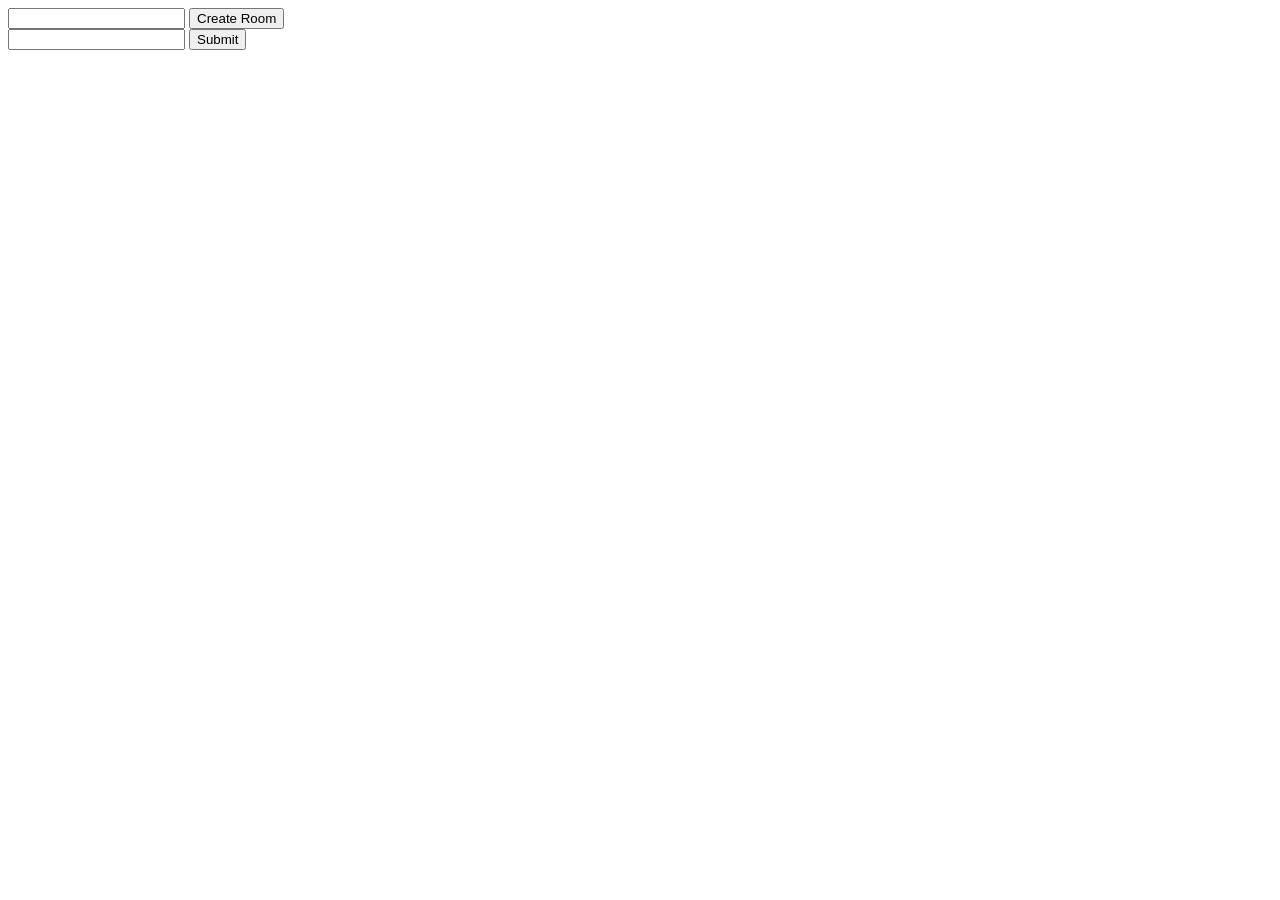
==== index.html @ 507d7f7a "function added to reciever - handleUserLeft when host leaves" ====
<!DOCTYPE html>
<html lang="en">
<head>
    <meta charset="UTF-8">
    <meta http-equiv="X-UA-Compatible" content="IE=edge">
    <meta name="viewport" content="width=device-width, initial-scale=1.0">
    <title>WaveConnect</title>
   
</head>
<body>
    <form id = "create-form">
        <input type="text" name="invite_link" required>
        <input type="submit" value="Create Room">

    </form>
    <form id="join-form">
        <input type="text" name="invite_link" required>
        <input type="submit" name="Join Room">
    </form>
</body>
<script>
    let form = document.getElementById('create-form');
    let form2 = document.getElementById('join-form');

    form.addEventListener('submit',(e)=>
    {
        e.preventDefault();
        let inviteCode = e.target.invite_link.value
        window.location = `./views/caller.html?room=${inviteCode}`
    })
    form2.addEventListener('submit',(e)=>
    {
        e.preventDefault();
        let inviteCode = e.target.invite_link.value
        window.location = `./views/reciever.html?room=${inviteCode}`
    })

</script>
</html>
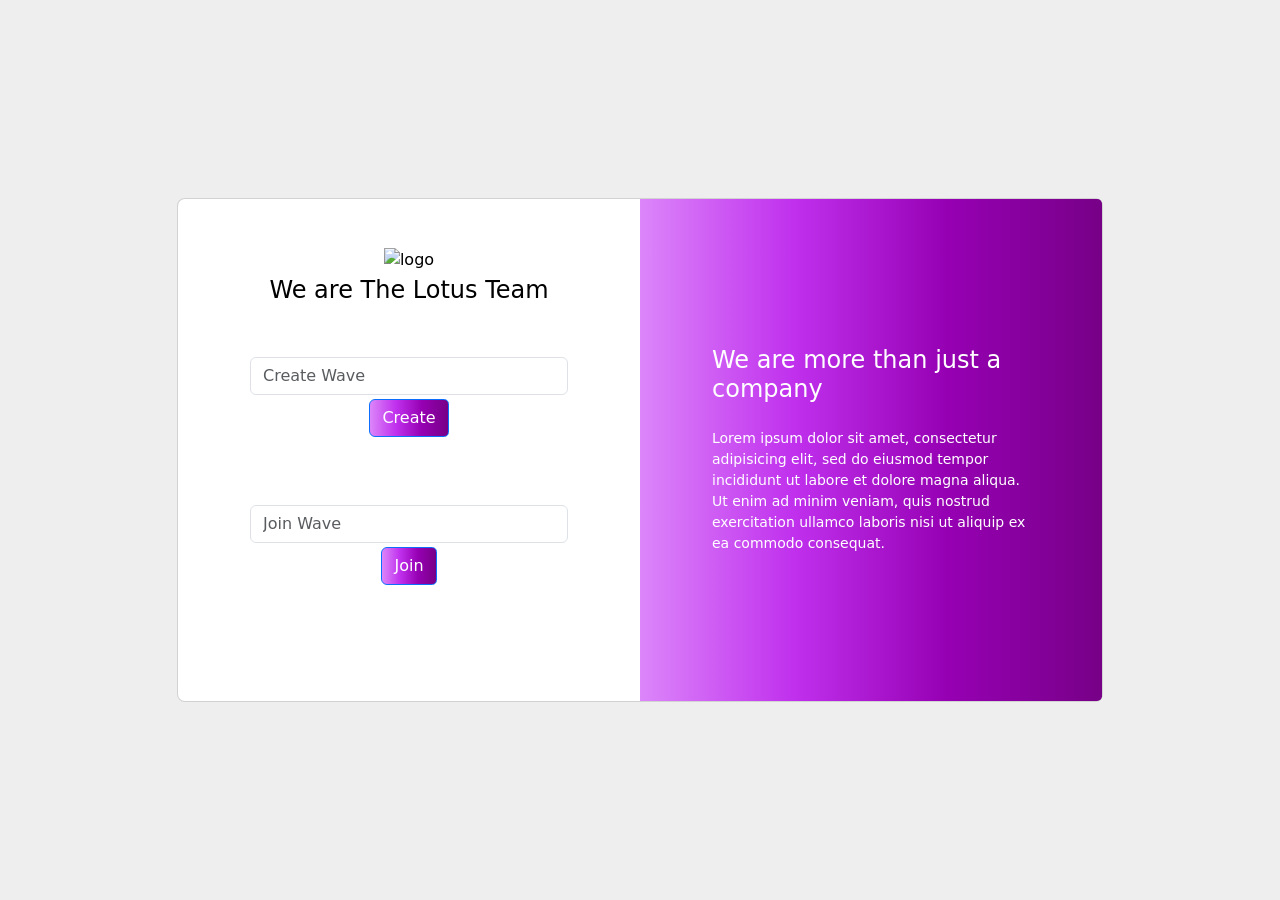
==== commit 4606330d: "added temporary card on homepage" ====
--- a/index.html
+++ b/index.html
@@ -1,39 +1,100 @@
 <!DOCTYPE html>
 <html lang="en">
+
 <head>
     <meta charset="UTF-8">
     <meta http-equiv="X-UA-Compatible" content="IE=edge">
     <meta name="viewport" content="width=device-width, initial-scale=1.0">
     <title>WaveConnect</title>
-   
+    <link href="https://cdn.jsdelivr.net/npm/bootstrap@5.0.2/dist/css/bootstrap.min.css" rel="stylesheet"
+        integrity="sha384-EVSTQN3/azprG1Anm3QDgpJLIm9Nao0Yz1ztcQTwFspd3yD65VohhpuuCOmLASjC" crossorigin="anonymous">
+    <link rel="stylesheet" href="./style/index.css">
 </head>
+
 <body>
-    <form id = "create-form">
-        <input type="text" name="invite_link" required>
-        <input type="submit" value="Create Room">
 
-    </form>
-    <form id="join-form">
-        <input type="text" name="invite_link" required>
-        <input type="submit" name="Join Room">
-    </form>
+    <section class="h-100 gradient-form" style="background-color: #eee;">
+        <div class="container py-5 h-100">
+            <div class="row d-flex justify-content-center align-items-center h-100">
+                <div class="col-xl-10">
+                    <div class="card rounded-3 text-black">
+                        <div class="row g-0">
+                            <div class="col-lg-6">
+                                <div class="card-body p-md-5 mx-md-4">
+
+                                    <div class="text-center">
+                                        <img src="https://mdbcdn.b-cdn.net/img/Photos/new-templates/bootstrap-login-form/lotus.webp"
+                                            style="width: 185px;" alt="logo">
+                                        <h4 class="mt-1 mb-5 pb-1">We are The Lotus Team</h4>
+                                    </div>
+
+                                    <form id="create-form">
+
+
+                                        <div class="form-outline mb-4">
+                                            <input type="text" id="form2Example11" class="form-control"
+                                                placeholder="Create Wave" name="invite_link" />
+                                            <div class="text-center pt-1 mb-5 pb-1">
+                                                <button class="btn btn-primary btn-block fa-lg gradient-custom-2 mb-3"
+                                                    type="submit">Create</button>
+
+                                            </div>
+                                        </div>
+
+                                    </form>
+                                    <form id="join-form">
+
+
+                                        <div class="form-outline mb-4">
+                                            <input type="text" id="form2Example11" class="form-control"
+                                                placeholder="Join Wave" name="invite_link" />
+                                            <div class="text-center pt-1 mb-5 pb-1">
+                                                <button class="btn btn-primary btn-block fa-lg gradient-custom-2 mb-3"
+                                                    type="submit">Join</button>
+
+                                            </div>
+                                        </div>
+
+                                    </form>
+                                </div>
+                            </div>
+                            <div class="col-lg-6 d-flex align-items-center gradient-custom-2">
+                                <div class="text-white px-3 py-4 p-md-5 mx-md-4">
+                                    <h4 class="mb-4">We are more than just a company</h4>
+                                    <p class="small mb-0">Lorem ipsum dolor sit amet, consectetur adipisicing elit,
+                                        sed
+                                        do eiusmod
+                                        tempor incididunt ut labore et dolore magna aliqua. Ut enim ad minim veniam,
+                                        quis nostrud
+                                        exercitation ullamco laboris nisi ut aliquip ex ea commodo consequat.</p>
+                                </div>
+                            </div>
+                        </div>
+                    </div>
+                </div>
+            </div>
+        </div>
+    </section>
+
 </body>
+<script src="https://cdn.jsdelivr.net/npm/bootstrap@5.0.2/dist/js/bootstrap.bundle.min.js"
+    integrity="sha384-MrcW6ZMFYlzcLA8Nl+NtUVF0sA7MsXsP1UyJoMp4YLEuNSfAP+JcXn/tWtIaxVXM"
+    crossorigin="anonymous"></script>
 <script>
     let form = document.getElementById('create-form');
     let form2 = document.getElementById('join-form');
 
-    form.addEventListener('submit',(e)=>
-    {
+    form.addEventListener('submit', (e) => {
         e.preventDefault();
         let inviteCode = e.target.invite_link.value
-        window.location = `./views/caller.html?room=${inviteCode}`
+        window.location = `../views/caller.html?room=${inviteCode}`
     })
-    form2.addEventListener('submit',(e)=>
-    {
+    form2.addEventListener('submit', (e) => {
         e.preventDefault();
         let inviteCode = e.target.invite_link.value
-        window.location = `./views/reciever.html?room=${inviteCode}`
+        window.location = `../views/reciever.html?room=${inviteCode}`
     })
 
 </script>
+
 </html>
--- a/style/index.css
+++ b/style/index.css
@@ -0,0 +1,22 @@
+.gradient-custom-2 {
+    /* fallback for old browsers */
+    background: #fccb90;
+    
+    /* Chrome 10-25, Safari 5.1-6 */
+    background: -webkit-linear-gradient(to right, #DC86FA,  #C030ED, #9600B3, #770087);
+    
+    /* W3C, IE 10+/ Edge, Firefox 16+, Chrome 26+, Opera 12+, Safari 7+ */
+    background: linear-gradient(to right,  #DC86FA,  #C030ED, #9600B3, #770087);
+    }
+    
+    @media (min-width: 768px) {
+    .gradient-form {
+    height: 100vh !important;
+    }
+    }
+    @media (min-width: 769px) {
+    .gradient-custom-2 {
+    border-top-right-radius: .3rem;
+    border-bottom-right-radius: .3rem;
+    }
+    }
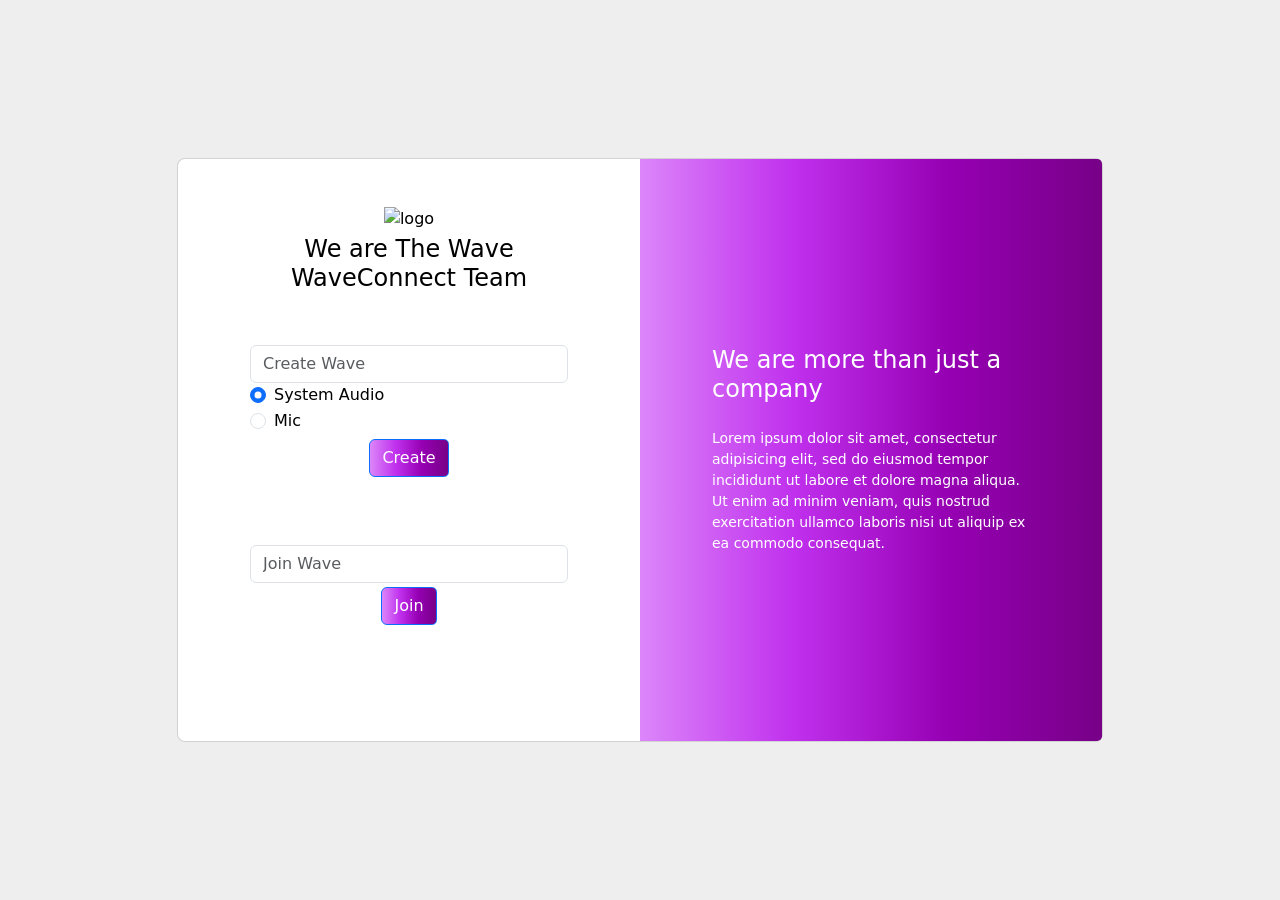
==== commit 91d8b004: "added both system and mic stream" ====
--- a/index.html
+++ b/index.html
@@ -25,20 +25,44 @@
                                     <div class="text-center">
                                         <img src="https://mdbcdn.b-cdn.net/img/Photos/new-templates/bootstrap-login-form/lotus.webp"
                                             style="width: 185px;" alt="logo">
-                                        <h4 class="mt-1 mb-5 pb-1">We are The Lotus Team</h4>
+                                        <h4 class="mt-1 mb-5 pb-1">We are The Wave WaveConnect Team</h4>
                                     </div>
-
+                                    <!-- here is the form-->
                                     <form id="create-form">
 
 
                                         <div class="form-outline mb-4">
                                             <input type="text" id="form2Example11" class="form-control"
                                                 placeholder="Create Wave" name="invite_link" />
+
+                                            <!-- check box-->
+
+                                            <div class="form-check">
+                                                <input class="form-check-input" type="radio" name="inputConfig"
+                                                    id="systemAudio" value="systemAudio" checked>
+                                                <label class="form-check-label" for="systemAudio">
+                                                    System Audio
+                                                </label>
+                                            </div>
+                                            <div class="form-check">
+                                                <input class="form-check-input" type="radio" name="inputConfig" id="mic"
+                                                    value="mic">
+                                                <label class="form-check-label" for="mic">
+                                                    Mic
+                                                </label>
+                                            </div>
+
+
+
+
+
+
                                             <div class="text-center pt-1 mb-5 pb-1">
                                                 <button class="btn btn-primary btn-block fa-lg gradient-custom-2 mb-3"
                                                     type="submit">Create</button>
 
                                             </div>
+
                                         </div>
 
                                     </form>
@@ -80,19 +104,30 @@
 <script src="https://cdn.jsdelivr.net/npm/bootstrap@5.0.2/dist/js/bootstrap.bundle.min.js"
     integrity="sha384-MrcW6ZMFYlzcLA8Nl+NtUVF0sA7MsXsP1UyJoMp4YLEuNSfAP+JcXn/tWtIaxVXM"
     crossorigin="anonymous"></script>
+    
 <script>
     let form = document.getElementById('create-form');
     let form2 = document.getElementById('join-form');
 
     form.addEventListener('submit', (e) => {
         e.preventDefault();
+        let inputConfig;
         let inviteCode = e.target.invite_link.value
-        window.location = `../views/caller.html?room=${inviteCode}`
+        let buttons = document.querySelectorAll('input[name="inputConfig"]')
+        for(let radiobutton of buttons)
+        {
+            if(radiobutton.checked)
+            {
+                inputConfig= radiobutton.value
+            }
+        }
+    
+        window.location = `./views/caller.html?room=${inviteCode}&inputConfig=${inputConfig}`
     })
     form2.addEventListener('submit', (e) => {
         e.preventDefault();
         let inviteCode = e.target.invite_link.value
-        window.location = `../views/reciever.html?room=${inviteCode}`
+        window.location = `./views/reciever.html?room=${inviteCode}`
     })
 
 </script>
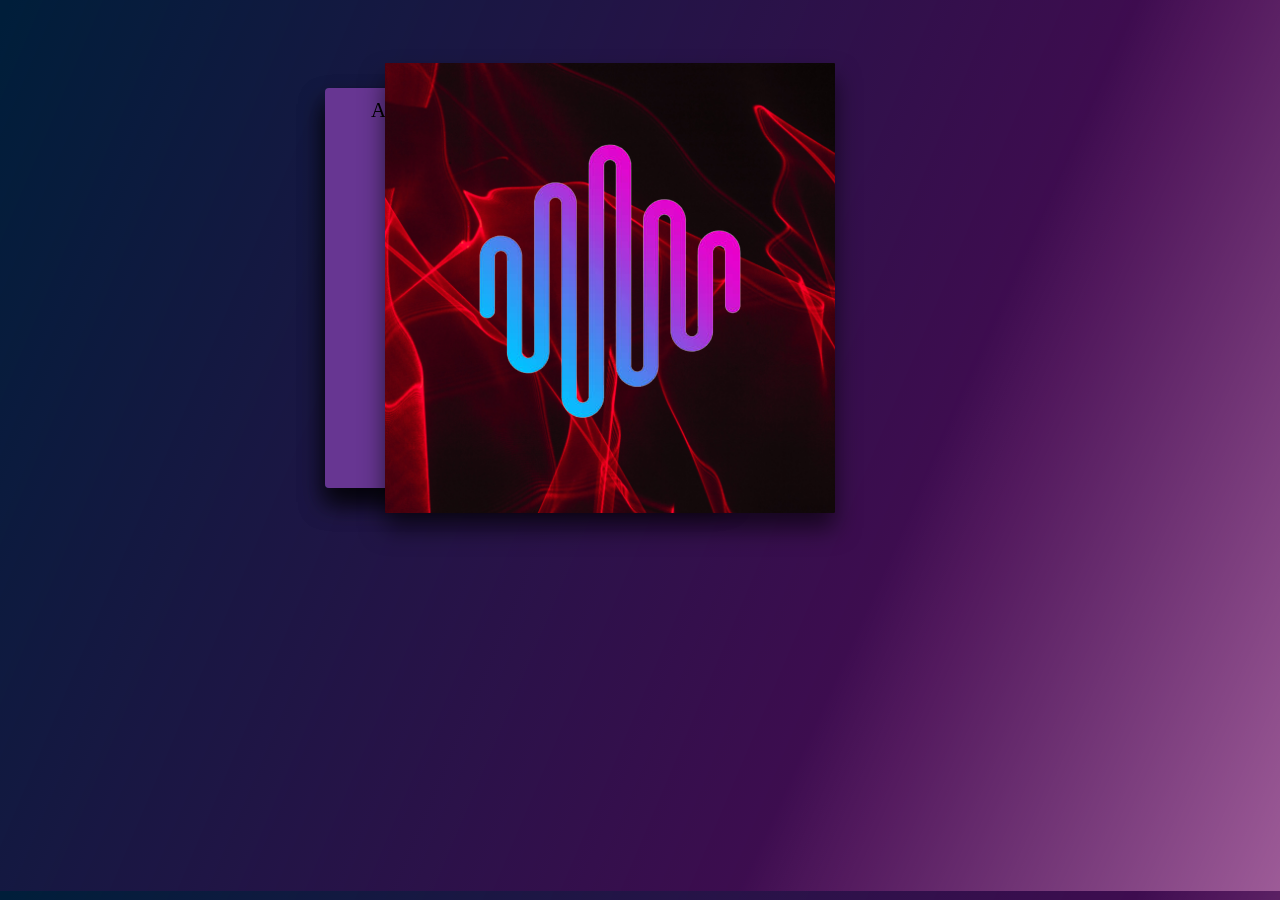
==== commit 65df8ef5: "added homepage , and loading handeler functions(not handler css)" ====
--- a/index.html
+++ b/index.html
@@ -1,135 +1,86 @@
 <!DOCTYPE html>
 <html lang="en">
+  <head>
+    <meta charset="UTF-8" />
+    <meta http-equiv="X-UA-Compatible" content="IE=edge" />
+    <meta name="viewport" content="width=device-width, initial-scale=1.0" />
+    <link rel="stylesheet" href="./style/index.css" />
+    <title>WaveConnect</title>
+  </head>
+  <body>
+    <div class="container">
+      <div id="theCard">
 
-<head>
-    <meta charset="UTF-8">
-    <meta http-equiv="X-UA-Compatible" content="IE=edge">
-    <meta name="viewport" content="width=device-width, initial-scale=1.0">
-    <title>WaveConnect</title>
-    <link href="https://cdn.jsdelivr.net/npm/bootstrap@5.0.2/dist/css/bootstrap.min.css" rel="stylesheet"
-        integrity="sha384-EVSTQN3/azprG1Anm3QDgpJLIm9Nao0Yz1ztcQTwFspd3yD65VohhpuuCOmLASjC" crossorigin="anonymous">
-    <link rel="stylesheet" href="./style/index.css">
-</head>
+        <div id="formBox1" class="formBox">
+          <div class="introText1">Atleast We are not on the Lotus team</div>
+          <div class="teamDiv">
+            <button class="bn37" id="createTeamBtn">Create Meeting</button>
+          </div>
+          <div class="teamDiv">
+            <button id="joinTeamBtn" class="bn37">Join Meeting</button>
+          </div>
+        </div>
 
-<body>
+        <div id="formBox2" class="formBox login-box">
+          <button class="backButton">Back</button>
+          <h2>Create Meeting</h2>
 
-    <section class="h-100 gradient-form" style="background-color: #eee;">
-        <div class="container py-5 h-100">
-            <div class="row d-flex justify-content-center align-items-center h-100">
-                <div class="col-xl-10">
-                    <div class="card rounded-3 text-black">
-                        <div class="row g-0">
-                            <div class="col-lg-6">
-                                <div class="card-body p-md-5 mx-md-4">
+          <form id="create-form">
+            <div class="user-box">
+              <input type="text" name="userName" required="true" />
+              <label>Name</label>
+            </div>
+            <div class="user-box">
+              <input type="text" name="meetingName" required="true" />
+              <label>Meeting Name</label> 
+            </div>
+            <div class="radio-btns">
+              <div>
+                <input type="radio" id="systemAudio" name="micSetting" value="systemAudio" checked>
+                <label for="systemAudio">System Audio</label>
+              </div>
+              <div>
+                <input type="radio" id="mic" name="micSetting" value="mic">
+                <label for="mic">Mic</label>
+              </div>
+            </div>
+            <a href="#" id="createMeeting">
+              <span></span>
+              <span></span>
+              <span></span>
+              <span></span>
+              Submit
+            </a>
+          </form>
+        </div>
 
-                                    <div class="text-center">
-                                        <img src="https://mdbcdn.b-cdn.net/img/Photos/new-templates/bootstrap-login-form/lotus.webp"
-                                            style="width: 185px;" alt="logo">
-                                        <h4 class="mt-1 mb-5 pb-1">We are The Wave WaveConnect Team</h4>
-                                    </div>
-                                    <!-- here is the form-->
-                                    <form id="create-form">
+        <div class="login-box formBox" id="formBox3">
+            <button class="backButton" id="">Back</button>
+          <h2>Join Meeting</h2>
+          <form id="join-form">
+            <div class="user-box">
+              <input type="text" name="userName" required="true" />
+              <label>Name</label>
+            </div>
+            <div class="user-box">
+              <input type="text" name="meetingId" required="true" />
+              <label>Meeting ID</label>
+            </div>
+            <a herf="#" id='joinMeeting'>
+              <span></span>
+              <span></span>
+              <span></span>
+              <span></span>
+              Submit
+            </a>
+          </form>
+        </div>
 
-
-                                        <div class="form-outline mb-4">
-                                            <input type="text" id="form2Example11" class="form-control"
-                                                placeholder="Create Wave" name="invite_link" />
-
-                                            <!-- check box-->
-
-                                            <div class="form-check">
-                                                <input class="form-check-input" type="radio" name="inputConfig"
-                                                    id="systemAudio" value="systemAudio" checked>
-                                                <label class="form-check-label" for="systemAudio">
-                                                    System Audio
-                                                </label>
-                                            </div>
-                                            <div class="form-check">
-                                                <input class="form-check-input" type="radio" name="inputConfig" id="mic"
-                                                    value="mic">
-                                                <label class="form-check-label" for="mic">
-                                                    Mic
-                                                </label>
-                                            </div>
-
-
-
-
-
-
-                                            <div class="text-center pt-1 mb-5 pb-1">
-                                                <button class="btn btn-primary btn-block fa-lg gradient-custom-2 mb-3"
-                                                    type="submit">Create</button>
-
-                                            </div>
-
-                                        </div>
-
-                                    </form>
-                                    <form id="join-form">
-
-
-                                        <div class="form-outline mb-4">
-                                            <input type="text" id="form2Example11" class="form-control"
-                                                placeholder="Join Wave" name="invite_link" />
-                                            <div class="text-center pt-1 mb-5 pb-1">
-                                                <button class="btn btn-primary btn-block fa-lg gradient-custom-2 mb-3"
-                                                    type="submit">Join</button>
-
-                                            </div>
-                                        </div>
-
-                                    </form>
-                                </div>
-                            </div>
-                            <div class="col-lg-6 d-flex align-items-center gradient-custom-2">
-                                <div class="text-white px-3 py-4 p-md-5 mx-md-4">
-                                    <h4 class="mb-4">We are more than just a company</h4>
-                                    <p class="small mb-0">Lorem ipsum dolor sit amet, consectetur adipisicing elit,
-                                        sed
-                                        do eiusmod
-                                        tempor incididunt ut labore et dolore magna aliqua. Ut enim ad minim veniam,
-                                        quis nostrud
-                                        exercitation ullamco laboris nisi ut aliquip ex ea commodo consequat.</p>
-                                </div>
-                            </div>
-                        </div>
-                    </div>
-                </div>
-            </div>
+        <div id="logoBox">
+          <img src="./images/logo voice (1).png" alt="">
         </div>
-    </section>
-
-</body>
-<script src="https://cdn.jsdelivr.net/npm/bootstrap@5.0.2/dist/js/bootstrap.bundle.min.js"
-    integrity="sha384-MrcW6ZMFYlzcLA8Nl+NtUVF0sA7MsXsP1UyJoMp4YLEuNSfAP+JcXn/tWtIaxVXM"
-    crossorigin="anonymous"></script>
-    
-<script>
-    let form = document.getElementById('create-form');
-    let form2 = document.getElementById('join-form');
-
-    form.addEventListener('submit', (e) => {
-        e.preventDefault();
-        let inputConfig;
-        let inviteCode = e.target.invite_link.value
-        let buttons = document.querySelectorAll('input[name="inputConfig"]')
-        for(let radiobutton of buttons)
-        {
-            if(radiobutton.checked)
-            {
-                inputConfig= radiobutton.value
-            }
-        }
-    
-        window.location = `./views/caller.html?room=${inviteCode}&inputConfig=${inputConfig}`
-    })
-    form2.addEventListener('submit', (e) => {
-        e.preventDefault();
-        let inviteCode = e.target.invite_link.value
-        window.location = `./views/reciever.html?room=${inviteCode}`
-    })
-
-</script>
-
+      </div>
+    </div>
+  </body>
+  <script src="./js/index.js"></script>
 </html>
--- a/style/index.css
+++ b/style/index.css
@@ -1,22 +1,382 @@
-.gradient-custom-2 {
-    /* fallback for old browsers */
-    background: #fccb90;
-    
-    /* Chrome 10-25, Safari 5.1-6 */
-    background: -webkit-linear-gradient(to right, #DC86FA,  #C030ED, #9600B3, #770087);
-    
-    /* W3C, IE 10+/ Edge, Firefox 16+, Chrome 26+, Opera 12+, Safari 7+ */
-    background: linear-gradient(to right,  #DC86FA,  #C030ED, #9600B3, #770087);
-    }
-    
-    @media (min-width: 768px) {
-    .gradient-form {
-    height: 100vh !important;
-    }
-    }
-    @media (min-width: 769px) {
-    .gradient-custom-2 {
-    border-top-right-radius: .3rem;
-    border-bottom-right-radius: .3rem;
-    }
+*{
+    margin: 0;
+    padding: 0;
+  }
+  
+  body{
+    background: linear-gradient(292.93deg, rgba(105, 0, 95, 0.63) 0.89%, rgba(105, 0, 95, 0.63) 26.43%, rgba(255, 255, 255, 0) 99.46%), linear-gradient(114.25deg, #001E3A 40.03%, #001E39 67.74%, rgba(18, 57, 93, 0) 101.22%);
+    min-height: 99vh;
+    padding-top: 7vh;
+    padding-left: 25vw;
+    box-sizing: border-box;
+  }
+  
+  #theCard{
+    margin: auto;
+    display: flex;
+    flex-direction: row;
+    width: 950px;
+    height: 450px;
+    align-items: center;
+  
+  }
+  
+  .formBox{
+    width: 400px;
+    height: 400px;
+    border-radius: 4px;
+    display: flex;
+    flex-direction: column;
+    
+  }
+  
+  #formBox1{
+    position: relative;
+    z-index: 10;
+    background-color: #673692;
+  
+    display: flex;
+    flex-direction: column;
+  }
+  
+  #createTeamBtn{
+    margin-top: 70px;
+  }
+  
+  #joinTeamBtn{
+    margin-top: 80px;
+  }
+  
+  #formBox2{
+    background-color: rgb(15, 29, 65);
+    position: absolute;
+    z-index: 1;
+  
+  }
+  
+  #formBox3{
+    background-color: rgb(15, 29, 65);
+    position: absolute;
+    z-index: 1;
+  }
+  
+  #logoBox{
+    background-color: cyan;
+    background: url('../images/milad-fakurian-Fw6QxwvSqTQ-unsplash.jpg');
+    background-size: cover;
+    width: 450px;
+    height: 450px;
+    border-radius: 1px;
+  
+    position: relative;
+    box-shadow: 0 15px 25px rgba(0,0,0,0.6);
+    transition: all 0.6s cubic-bezier(0.61, 0.01, 0.43, 1.23);
+    right: 340px;
+    z-index: 500;
+  
+    display: flex;
+    justify-content: center;
+    align-items: center;
+  }
+  
+  #logoBox img{
+    position: relative;
+    bottom: 20px;
+  }
+  
+  /*********
+  Styling the FromBoxes
+  *********/
+  
+  /* Card1 */
+  
+  .teamDiv{
+      width: 100%;
+      display: flex;
+      height: 100px;
+      align-items: center;
+      justify-content: center;
+      margin: 1px;
+      padding: 1px;
+  }
+  
+  .breakingLine{
+      width: 100%;
+      height: 1px;
+      border-bottom: 1px solid black;
+  }
+  
+  .introText1{
+      font-size: 1.3rem;
+      text-align: center;
+      padding: 10px;
+  }
+  
+  
+  /*button-89*/
+  #createTeamBtn{
+    padding: 1rem 2.1rem;
+    font-weight: 600;
+    font-size: 25px;
+    box-shadow: 0 10px 18px rgba(0,0,0,0.5);
+  }
+  
+  #joinTeamBtn{
+    padding: 1rem 2rem;
+    font-weight: 600;
+    font-size: 22px;
+    box-shadow: 0 10px 18px rgba(0,0,0,0.45);
+  }
+  
+  .bn37 {
+    display: inline-flex;
+    align-items: center;
+    justify-content: center;
+    font-family: "Poppins", sans-serif;
+    text-align: center;
+    text-decoration: none;
+    color: #fff;
+    backface-visibility: hidden;
+    border: 0.3rem solid transparent;
+    border-radius: 3rem;
+  }
+  
+  .bn37 {
+    border-color: transparent;
+    background-color: #fff;
+    color: #000;
+    transition: all 0.3s cubic-bezier(0.235, 0, 0.05, 0.95);
+  }
+    
+  .bn37:hover {
+    background-color: #ab79d6;
+    color: #fff;
+    transform: perspective(1px) scale3d(1.044, 1.044, 1) translateZ(0) !important;
+  }
+  
+  
+  /******
+      FormBox2 and 3
+  ******/
+  
+  .radio-btns{
+    color: #fff;
+    font-size: 16px;
+    margin: 3px;
+    padding: 1px;
+    display: flex;
+    flex-direction: row;
+    justify-content: space-around;
+  
+  }
+  
+  .radio-btns label{
+    padding: 5px;
+  }
+  
+  .backButton{
+      padding: 5px;
+      margin: 1px;
+      position: relative;
+      width: 50px;
+      bottom: 12px;
+      right: 15px;
+      background-color: transparent;
+      color: #03e9f4;
+      border-radius: 5px;
+      border: 1px solid transparent;
+      transition: all 0.35s ease-in;
+  }
+  
+  .backButton:hover{
+      border-color: #03e9f4;
+      color: #fff;
+  }
+  
+  /*****
+      Form CSS
+  *****/
+  
+  .login-box {
+      padding: 30px;
+      background: rgba(0,0,0,.5);
+      box-sizing: border-box;
+      box-shadow: 0 15px 25px rgba(0,0,0,.6);
+      border-radius: 4px;
+    }
+    
+    .login-box h2 {
+      margin: 3px;
+      margin-bottom: 14px;
+      padding: 2px;
+      color: #fff;
+      text-align: center;
+    }
+    
+    .login-box .user-box {
+      position: relative;
+    }
+    
+    .login-box .user-box input {
+      width: 100%;
+      padding: 10px 0;
+      font-size: 16px;
+      color: #fff;
+      margin-bottom: 30px;
+      border: none;
+      border-bottom: 1px solid #fff;
+      outline: none;
+      background: transparent;
+    }
+    .login-box .user-box label {
+      position: absolute;
+      top:0;
+      left: 0;
+      padding: 10px 0;
+      font-size: 16px;
+      color: #fff;
+      pointer-events: none;
+      transition: .5s;
+    }
+    
+    .login-box .user-box input:focus ~ label,
+    .login-box .user-box input:valid ~ label {
+      top: -20px;
+      left: 0;
+      color: #03e9f4;
+      font-size: 12px;
+    }
+    
+    .login-box form a {
+      position: relative;
+      display: inline-block;
+      padding: 10px 20px;
+      color: #03e9f4;
+      font-size: 16px;
+      text-decoration: none;
+      text-transform: uppercase;
+      overflow: hidden;
+      transition: .5s;
+      margin-top: 40px;
+      letter-spacing: 4px
+    }
+    
+    .login-box a:hover {
+      background: #03e9f4;
+      color: #fff;
+      border-radius: 4px;
+      box-shadow: 0 0 5px #03e9f4,
+                  0 0 25px #03e9f4,
+                  0 0 50px #03e9f4,
+                  0 0 100px #03e9f4;
+    }
+    
+    .login-box a span {
+      position: absolute;
+      display: block;
+    }
+    
+    .login-box a span:nth-child(1) {
+      top: 0;
+      left: -100%;
+      width: 100%;
+      height: 2px;
+      background: linear-gradient(90deg, transparent, #03e9f4);
+      animation: btn-anim1 1s linear infinite;
+    }
+    
+    @keyframes btn-anim1 {
+      0% {
+        left: -100%;
+      }
+      50%,100% {
+        left: 100%;
+      }
+    }
+    
+    .login-box a span:nth-child(2) {
+      top: -100%;
+      right: 0;
+      width: 2px;
+      height: 100%;
+      background: linear-gradient(180deg, transparent, #03e9f4);
+      animation: btn-anim2 1s linear infinite;
+      animation-delay: .25s
+    }
+    
+    @keyframes btn-anim2 {
+      0% {
+        top: -100%;
+      }
+      50%,100% {
+        top: 100%;
+      }
+    }
+    
+    .login-box a span:nth-child(3) {
+      bottom: 0;
+      right: -100%;
+      width: 100%;
+      height: 2px;
+      background: linear-gradient(270deg, transparent, #03e9f4);
+      animation: btn-anim3 1s linear infinite;
+      animation-delay: .5s
+    }
+    
+    @keyframes btn-anim3 {
+      0% {
+        right: -100%;
+      }
+      50%,100% {
+        right: 100%;
+      }
+    }
+    
+    .login-box a span:nth-child(4) {
+      bottom: -100%;
+      left: 0;
+      width: 2px;
+      height: 100%;
+      background: linear-gradient(360deg, transparent, #03e9f4);
+      animation: btn-anim4 1s linear infinite;
+      animation-delay: .75s
+    }
+    
+    @keyframes btn-anim4 {
+      0% {
+        bottom: -100%;
+      }
+      50%,100% {
+        bottom: 100%;
+      }
+    }
+  
+  
+  
+  
+    /*****
+    Media Query
+    *****/
+    
+    @media only screen and (max-width: 1000px){
+  
+    body{
+     padding: 1vw;
+    }
+  
+    #theCard{
+      width: 90vw;
+    }
+  
+    #logoBox{
+      display: none;
+    }
+  
+    .formBox{
+      width: 90vw
+    }
+  
+  
+  
+  
     }
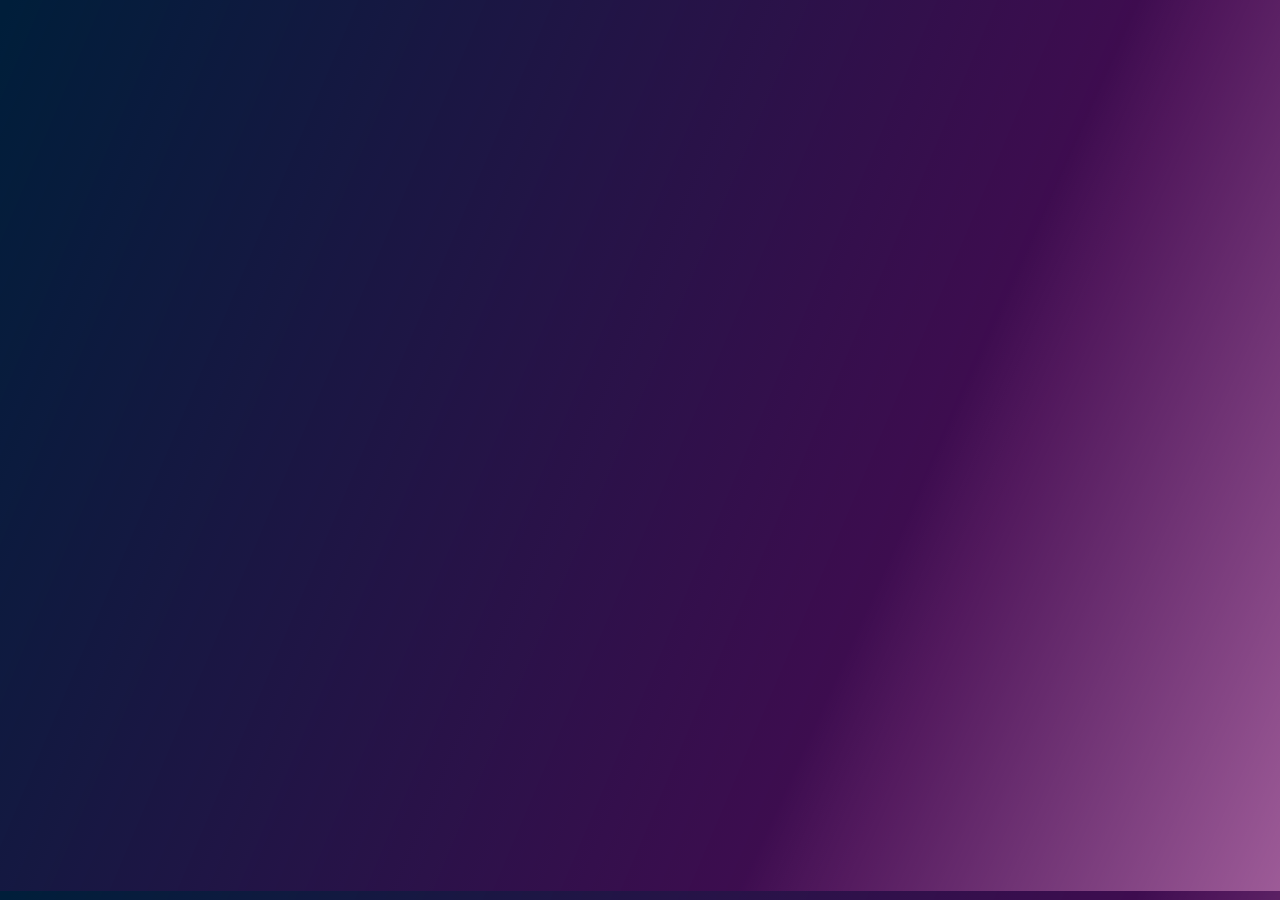
==== commit ed280555: "added loader css/html and some minor changes" ====
--- a/index.html
+++ b/index.html
@@ -5,10 +5,18 @@
     <meta http-equiv="X-UA-Compatible" content="IE=edge" />
     <meta name="viewport" content="width=device-width, initial-scale=1.0" />
     <link rel="stylesheet" href="./style/index.css" />
+    <link rel="stylesheet" href="./style/loader.css">
     <title>WaveConnect</title>
   </head>
   <body>
-    <div class="container">
+
+    <div class="cssload-thecube" id="loader">
+      <div class="cssload-cube cssload-c1"></div>
+      <div class="cssload-cube cssload-c2"></div>
+      <div class="cssload-cube cssload-c4"></div>
+      <div class="cssload-cube cssload-c3"></div>
+  </div>
+    <div class="container" id ="cardContainer">
       <div id="theCard">
 
         <div id="formBox1" class="formBox">
@@ -81,6 +89,7 @@
         </div>
       </div>
     </div>
+    
   </body>
   <script src="./js/index.js"></script>
 </html>
--- a/style/index.css
+++ b/style/index.css
@@ -2,7 +2,9 @@
     margin: 0;
     padding: 0;
   }
-  
+  #cardContainer{
+    display: none;
+  }
   body{
     background: linear-gradient(292.93deg, rgba(105, 0, 95, 0.63) 0.89%, rgba(105, 0, 95, 0.63) 26.43%, rgba(255, 255, 255, 0) 99.46%), linear-gradient(114.25deg, #001E3A 40.03%, #001E39 67.74%, rgba(18, 57, 93, 0) 101.22%);
     min-height: 99vh;
--- a/style/loader.css
+++ b/style/loader.css
@@ -0,0 +1,179 @@
+.cssload-thecube {
+	width: 75px;
+	height: 75px;
+	margin: 0 auto;
+	margin-top: 39vh;
+	position: relative;
+	transform: rotateZ(45deg);
+		-o-transform: rotateZ(45deg);
+		-ms-transform: rotateZ(45deg);
+		-webkit-transform: rotateZ(45deg);
+		-moz-transform: rotateZ(45deg);
+}
+.cssload-thecube .cssload-cube {
+	position: relative;
+	transform: rotateZ(45deg);
+		-o-transform: rotateZ(45deg);
+		-ms-transform: rotateZ(45deg);
+		-webkit-transform: rotateZ(45deg);
+		-moz-transform: rotateZ(45deg);
+}
+.cssload-thecube .cssload-cube {
+	float: left;
+	width: 50%;
+	height: 50%;
+	position: relative;
+	transform: scale(1.1);
+		-o-transform: scale(1.1);
+		-ms-transform: scale(1.1);
+		-webkit-transform: scale(1.1);
+		-moz-transform: scale(1.1);
+}
+.cssload-thecube .cssload-cube:before {
+	content: "";
+	position: absolute;
+	top: 0;
+	left: 0;
+	width: 100%;
+	height: 100%;
+	background-color: #2BA0C7;
+	animation: cssload-fold-thecube 2.4s infinite linear both;
+		-o-animation: cssload-fold-thecube 2.4s infinite linear both;
+		-ms-animation: cssload-fold-thecube 2.4s infinite linear both;
+		-webkit-animation: cssload-fold-thecube 2.4s infinite linear both;
+		-moz-animation: cssload-fold-thecube 2.4s infinite linear both;
+	transform-origin: 100% 100%;
+		-o-transform-origin: 100% 100%;
+		-ms-transform-origin: 100% 100%;
+		-webkit-transform-origin: 100% 100%;
+		-moz-transform-origin: 100% 100%;
+}
+.cssload-thecube .cssload-c2 {
+	transform: scale(1.1) rotateZ(90deg);
+		-o-transform: scale(1.1) rotateZ(90deg);
+		-ms-transform: scale(1.1) rotateZ(90deg);
+		-webkit-transform: scale(1.1) rotateZ(90deg);
+		-moz-transform: scale(1.1) rotateZ(90deg);
+}
+.cssload-thecube .cssload-c3 {
+	transform: scale(1.1) rotateZ(180deg);
+		-o-transform: scale(1.1) rotateZ(180deg);
+		-ms-transform: scale(1.1) rotateZ(180deg);
+		-webkit-transform: scale(1.1) rotateZ(180deg);
+		-moz-transform: scale(1.1) rotateZ(180deg);
+}
+.cssload-thecube .cssload-c4 {
+	transform: scale(1.1) rotateZ(270deg);
+		-o-transform: scale(1.1) rotateZ(270deg);
+		-ms-transform: scale(1.1) rotateZ(270deg);
+		-webkit-transform: scale(1.1) rotateZ(270deg);
+		-moz-transform: scale(1.1) rotateZ(270deg);
+}
+.cssload-thecube .cssload-c2:before {
+	animation-delay: 0.3s;
+		-o-animation-delay: 0.3s;
+		-ms-animation-delay: 0.3s;
+		-webkit-animation-delay: 0.3s;
+		-moz-animation-delay: 0.3s;
+}
+.cssload-thecube .cssload-c3:before {
+	animation-delay: 0.6s;
+		-o-animation-delay: 0.6s;
+		-ms-animation-delay: 0.6s;
+		-webkit-animation-delay: 0.6s;
+		-moz-animation-delay: 0.6s;
+}
+.cssload-thecube .cssload-c4:before {
+	animation-delay: 0.9s;
+		-o-animation-delay: 0.9s;
+		-ms-animation-delay: 0.9s;
+		-webkit-animation-delay: 0.9s;
+		-moz-animation-delay: 0.9s;
+}
+
+
+
+@keyframes cssload-fold-thecube {
+	0%, 10% {
+		transform: perspective(140px) rotateX(-180deg);
+		opacity: 0;
+	}
+	25%,
+				75% {
+		transform: perspective(140px) rotateX(0deg);
+		opacity: 1;
+	}
+	90%,
+				100% {
+		transform: perspective(140px) rotateY(180deg);
+		opacity: 0;
+	}
+}
+
+@-o-keyframes cssload-fold-thecube {
+	0%, 10% {
+		-o-transform: perspective(140px) rotateX(-180deg);
+		opacity: 0;
+	}
+	25%,
+				75% {
+		-o-transform: perspective(140px) rotateX(0deg);
+		opacity: 1;
+	}
+	90%,
+				100% {
+		-o-transform: perspective(140px) rotateY(180deg);
+		opacity: 0;
+	}
+}
+
+@-ms-keyframes cssload-fold-thecube {
+	0%, 10% {
+		-ms-transform: perspective(140px) rotateX(-180deg);
+		opacity: 0;
+	}
+	25%,
+				75% {
+		-ms-transform: perspective(140px) rotateX(0deg);
+		opacity: 1;
+	}
+	90%,
+				100% {
+		-ms-transform: perspective(140px) rotateY(180deg);
+		opacity: 0;
+	}
+}
+
+@-webkit-keyframes cssload-fold-thecube {
+	0%, 10% {
+		-webkit-transform: perspective(140px) rotateX(-180deg);
+		opacity: 0;
+	}
+	25%,
+				75% {
+		-webkit-transform: perspective(140px) rotateX(0deg);
+		opacity: 1;
+	}
+	90%,
+				100% {
+		-webkit-transform: perspective(140px) rotateY(180deg);
+		opacity: 0;
+	}
+}
+
+@-moz-keyframes cssload-fold-thecube {
+	0%, 10% {
+		-moz-transform: perspective(140px) rotateX(-180deg);
+		opacity: 0;
+	}
+	25%,
+				75% {
+		-moz-transform: perspective(140px) rotateX(0deg);
+		opacity: 1;
+	}
+	90%,
+				100% {
+		-moz-transform: perspective(140px) rotateY(180deg);
+		opacity: 0;
+	}
+}
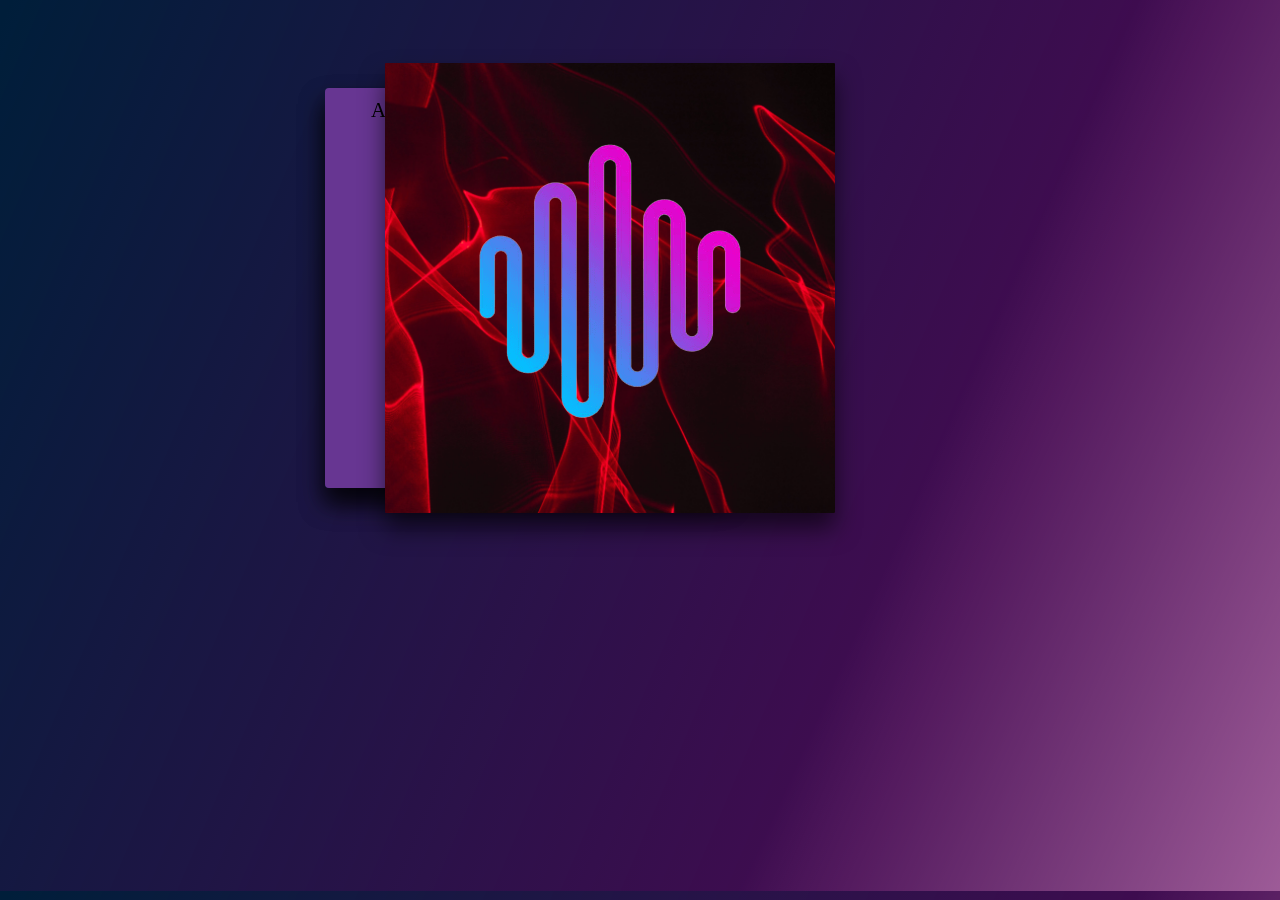
==== commit b5f55003: "added buttons fixed message bug" ====
--- a/index.html
+++ b/index.html
@@ -1,95 +1,91 @@
 <!DOCTYPE html>
 <html lang="en">
-  <head>
-    <meta charset="UTF-8" />
-    <meta http-equiv="X-UA-Compatible" content="IE=edge" />
-    <meta name="viewport" content="width=device-width, initial-scale=1.0" />
-    <link rel="stylesheet" href="./style/index.css" />
-    <link rel="stylesheet" href="./style/loader.css">
-    <title>WaveConnect</title>
-  </head>
-  <body>
 
-    <div class="cssload-thecube" id="loader">
-      <div class="cssload-cube cssload-c1"></div>
-      <div class="cssload-cube cssload-c2"></div>
-      <div class="cssload-cube cssload-c4"></div>
-      <div class="cssload-cube cssload-c3"></div>
-  </div>
-    <div class="container" id ="cardContainer">
-      <div id="theCard">
+<head>
+  <meta charset="UTF-8" />
+  <meta http-equiv="X-UA-Compatible" content="IE=edge" />
+  <meta name="viewport" content="width=device-width, initial-scale=1.0" />
+  <link rel="stylesheet" href="./style/index.css" />
+  <link rel="stylesheet" href="./style/loader.css">
+  <title>WaveConnect</title>
+</head>
 
-        <div id="formBox1" class="formBox">
-          <div class="introText1">Atleast We are not on the Lotus team</div>
-          <div class="teamDiv">
-            <button class="bn37" id="createTeamBtn">Create Meeting</button>
-          </div>
-          <div class="teamDiv">
-            <button id="joinTeamBtn" class="bn37">Join Meeting</button>
-          </div>
+<body>
+  <div class="container" id="cardContainer">
+    <div id="theCard">
+
+      <div id="formBox1" class="formBox">
+        <div class="introText1">Atleast We are not on the Lotus team</div>
+        <div class="teamDiv">
+          <button class="bn37 pointFinger" id="createTeamBtn">Create Wave</button>
         </div>
-
-        <div id="formBox2" class="formBox login-box">
-          <button class="backButton">Back</button>
-          <h2>Create Meeting</h2>
-
-          <form id="create-form">
-            <div class="user-box">
-              <input type="text" name="userName" required="true" />
-              <label>Name</label>
-            </div>
-            <div class="user-box">
-              <input type="text" name="meetingName" required="true" />
-              <label>Meeting Name</label> 
-            </div>
-            <div class="radio-btns">
-              <div>
-                <input type="radio" id="systemAudio" name="micSetting" value="systemAudio" checked>
-                <label for="systemAudio">System Audio</label>
-              </div>
-              <div>
-                <input type="radio" id="mic" name="micSetting" value="mic">
-                <label for="mic">Mic</label>
-              </div>
-            </div>
-            <a href="#" id="createMeeting">
-              <span></span>
-              <span></span>
-              <span></span>
-              <span></span>
-              Submit
-            </a>
-          </form>
-        </div>
-
-        <div class="login-box formBox" id="formBox3">
-            <button class="backButton" id="">Back</button>
-          <h2>Join Meeting</h2>
-          <form id="join-form">
-            <div class="user-box">
-              <input type="text" name="userName" required="true" />
-              <label>Name</label>
-            </div>
-            <div class="user-box">
-              <input type="text" name="meetingId" required="true" />
-              <label>Meeting ID</label>
-            </div>
-            <a herf="#" id='joinMeeting'>
-              <span></span>
-              <span></span>
-              <span></span>
-              <span></span>
-              Submit
-            </a>
-          </form>
-        </div>
-
-        <div id="logoBox">
-          <img src="./images/logo voice (1).png" alt="">
+        <div class="teamDiv">
+          <button id="joinTeamBtn" class="bn37 pointFinger">Join Wave</button>
         </div>
       </div>
+
+      <div id="formBox2" class="formBox login-box">
+        <button class="backButton pointFinger">Back</button>
+        <h2>Create Wave</h2>
+
+        <form id="create-form">
+          <div class="user-box">
+            <input type="text" name="userName" required="true" />
+            <label>Host's name</label>
+          </div>
+          <div class="user-box">
+            <input type="text" name="meetingName" required="true" />
+            <label>Wave</label>
+          </div>
+          <div class="radio-btns">
+            <div>
+              <input type="radio" id="systemAudio" name="micSetting" value="systemAudio" checked class="pointFinger">
+              <label for="systemAudio" class="pointFinger">System Audio</label>
+            </div>
+            <div>
+              <input type="radio" id="mic" name="micSetting" value="mic" class="pointFinger">
+              <label for="mic" class="pointFinger">Mic</label>
+            </div>
+          </div>
+          <a href="#" id="createMeeting" class="pointFinger">
+            <span></span>
+            <span></span>
+            <span></span>
+            <span></span>
+            Submit
+          </a>
+        </form>
+      </div>
+
+      <div class="login-box formBox" id="formBox3">
+        <button class="backButton pointFinger" id="">Back</button>
+        <h2>Join Wave</h2>
+        <form id="join-form">
+          <div class="user-box">
+            <input type="text" name="userName" required="true" />
+            <label>Name</label>
+          </div>
+          <div class="user-box">
+            <input type="text" name="meetingId" required="true" />
+            <label>Wave Info</label>
+          </div>
+          <a herf="#" id='joinMeeting' class="pointFinger">
+            <span></span>
+            <span></span>
+            <span></span>
+            <span></span>
+            Submit
+          </a>
+        </form>
+      </div>
+
+      <div id="logoBox">
+        <img src="./images/logo voice (1).png" alt="">
+      </div>
     </div>
-    
-  </body>
-  <script src="./js/index.js"></script>
+  </div>
+
+</body>
+<script src="./js/index.js"></script>
+
 </html>
--- a/style/index.css
+++ b/style/index.css
@@ -2,8 +2,9 @@
     margin: 0;
     padding: 0;
   }
-  #cardContainer{
-    display: none;
+  
+  .pointFinger{
+    cursor: pointer;
   }
   body{
     background: linear-gradient(292.93deg, rgba(105, 0, 95, 0.63) 0.89%, rgba(105, 0, 95, 0.63) 26.43%, rgba(255, 255, 255, 0) 99.46%), linear-gradient(114.25deg, #001E3A 40.03%, #001E39 67.74%, rgba(18, 57, 93, 0) 101.22%);
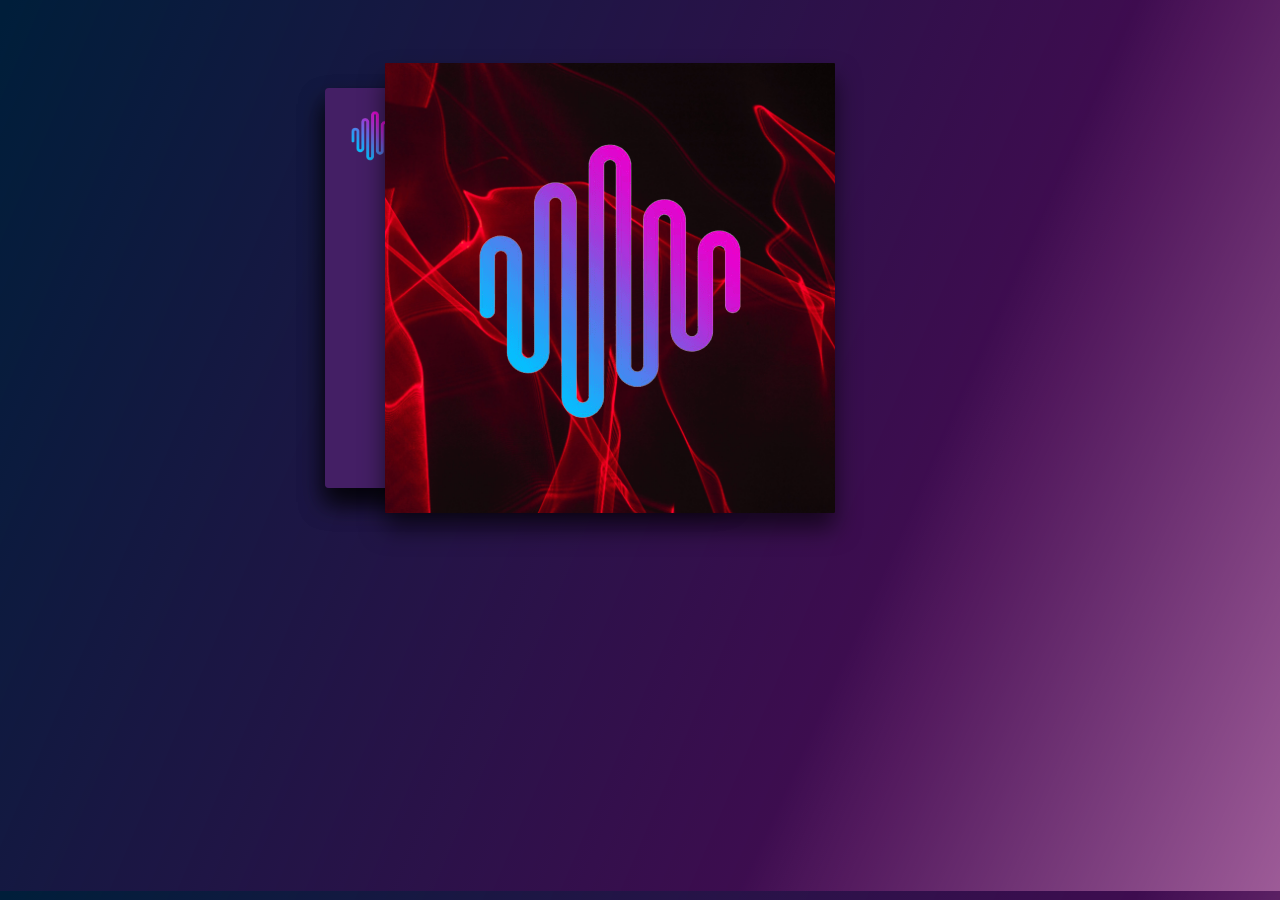
==== commit be7c1029: "final commmit for syntax error" ====
--- a/index.html
+++ b/index.html
@@ -7,47 +7,63 @@
   <meta name="viewport" content="width=device-width, initial-scale=1.0" />
   <link rel="stylesheet" href="./style/index.css" />
   <link rel="stylesheet" href="./style/loader.css">
+  <link rel="preconnect" href="https://fonts.googleapis.com">
+  <link rel="preconnect" href="https://fonts.gstatic.com" crossorigin>
+  <link href="https://fonts.googleapis.com/css2?family=Arvo&display=swap" rel="stylesheet">
+
+  <link rel="preconnect" href="https://fonts.googleapis.com">
+  <link rel="preconnect" href="https://fonts.gstatic.com" crossorigin>
+  <link href="https://fonts.googleapis.com/css2?family=Oooh+Baby&display=swap" rel="stylesheet">
   <title>WaveConnect</title>
 </head>
 
 <body>
-  <div class="container" id="cardContainer">
+
+  <div class="container" id ="cardContainer">
     <div id="theCard">
 
       <div id="formBox1" class="formBox">
-        <div class="introText1">Atleast We are not on the Lotus team</div>
+        <div class="breakingLine">
+          <div class="theBrokenLine"></div>
+        </div>
+        <div class="headerLine">
+          <img src="./images/logo voice (1).png" alt="logo" >
+          <div class="introText1 glowing-text">Wave Connect</div>
+        </div>
+        
         <div class="teamDiv">
-          <button class="bn37 pointFinger" id="createTeamBtn">Create Wave</button>
+          <button class="bn37 pointerOnHover" id="createTeamBtn">Create Wave</button>
         </div>
         <div class="teamDiv">
-          <button id="joinTeamBtn" class="bn37 pointFinger">Join Wave</button>
+          <button id="joinTeamBtn" class="bn37 pointerOnHover">Join Wave</button>
         </div>
       </div>
 
       <div id="formBox2" class="formBox login-box">
-        <button class="backButton pointFinger">Back</button>
+        <button class="backButton pointerOnHover">Back</button>
         <h2>Create Wave</h2>
 
         <form id="create-form">
           <div class="user-box">
             <input type="text" name="userName" required="true" />
-            <label>Host's name</label>
+            <label>Host</label>
           </div>
           <div class="user-box">
             <input type="text" name="meetingName" required="true" />
-            <label>Wave</label>
+            <label>Wave</label> 
           </div>
           <div class="radio-btns">
             <div>
-              <input type="radio" id="systemAudio" name="micSetting" value="systemAudio" checked class="pointFinger">
-              <label for="systemAudio" class="pointFinger">System Audio</label>
+              <input type="radio" id="mic" name="micSetting" value="mic" class="pointerOnHover" checked>
+              <label for="mic" class="pointerOnHover">Mic</label>
             </div>
             <div>
-              <input type="radio" id="mic" name="micSetting" value="mic" class="pointFinger">
-              <label for="mic" class="pointFinger">Mic</label>
+              <input type="radio" id="systemAudio" class="hiddenOnMobile pointerOnHover"name="micSetting" value="systemAudio" >
+              <label for="systemAudio" class="hiddenOnMobile pointerOnHover">System Audio</label>
             </div>
+            
           </div>
-          <a href="#" id="createMeeting" class="pointFinger">
+          <a href="#" id="createMeeting" class="pointerOnHover">
             <span></span>
             <span></span>
             <span></span>
@@ -58,7 +74,7 @@
       </div>
 
       <div class="login-box formBox" id="formBox3">
-        <button class="backButton pointFinger" id="">Back</button>
+          <button class="backButton pointerOnHover" id="">Back</button>
         <h2>Join Wave</h2>
         <form id="join-form">
           <div class="user-box">
@@ -67,9 +83,9 @@
           </div>
           <div class="user-box">
             <input type="text" name="meetingId" required="true" />
-            <label>Wave Info</label>
+            <label>Wave ID</label>
           </div>
-          <a herf="#" id='joinMeeting' class="pointFinger">
+          <a herf="#" id='joinMeeting' class="pointerOnHover">
             <span></span>
             <span></span>
             <span></span>
@@ -84,7 +100,7 @@
       </div>
     </div>
   </div>
-
+  
 </body>
 <script src="./js/index.js"></script>
 
--- a/style/index.css
+++ b/style/index.css
@@ -1,385 +1,444 @@
+:root {
+  --bgOne: #441f65;
+  --bgTwo: rgb(17, 30, 66);
+  --bgThree: #300642;
+  --white: #ffffff;
+}
+
 *{
-    margin: 0;
-    padding: 0;
-  }
-  
-  .pointFinger{
-    cursor: pointer;
-  }
-  body{
-    background: linear-gradient(292.93deg, rgba(105, 0, 95, 0.63) 0.89%, rgba(105, 0, 95, 0.63) 26.43%, rgba(255, 255, 255, 0) 99.46%), linear-gradient(114.25deg, #001E3A 40.03%, #001E39 67.74%, rgba(18, 57, 93, 0) 101.22%);
-    min-height: 99vh;
-    padding-top: 7vh;
-    padding-left: 25vw;
-    box-sizing: border-box;
-  }
-  
-  #theCard{
-    margin: auto;
+  margin: 0;
+  padding: 0;
+}
+
+body{
+  background: linear-gradient(292.93deg, rgba(105, 0, 95, 0.63) 0.89%, rgba(105, 0, 95, 0.63) 26.43%, rgba(255, 255, 255, 0) 99.46%), linear-gradient(114.25deg, #001E3A 40.03%, #001E39 67.74%, rgba(18, 57, 93, 0) 101.22%);
+  min-height: 99vh;
+  padding-top: 7vh;
+  padding-left: 25vw;
+  box-sizing: border-box;
+}
+
+#theCard{
+  margin: auto;
+  display: flex;
+  flex-direction: row;
+  width: 950px;
+  height: 450px;
+  align-items: center;
+
+}
+
+.formBox{
+  width: 400px;
+  height: 400px;
+  border-radius: 4px;
+  display: flex;
+  flex-direction: column;
+  
+}
+
+#formBox1{
+  position: relative;
+  z-index: 10;
+  background-color: var(--bgOne);
+
+  display: flex;
+  flex-direction: column;
+}
+
+#createTeamBtn{
+  margin: 10px;
+  margin-top: 52px;
+}
+
+#joinTeamBtn{
+  margin-top: 86px;
+}
+
+#formBox2{
+  background-color: var(--bgTwo);
+  position: absolute;
+  z-index: 1;
+
+}
+
+#formBox3{
+  background-color: var(--bgThree);
+  position: absolute;
+  z-index: 1;
+}
+
+#logoBox{
+  background-color: cyan;
+  background: url('../images/milad-fakurian-Fw6QxwvSqTQ-unsplash.jpg');
+  background-size: cover;
+  width: 450px;
+  height: 450px;
+  border-radius: 1px;
+
+  position: relative;
+  box-shadow: 0 15px 25px rgba(0,0,0,0.6);
+  transition: all 0.6s cubic-bezier(0.61, 0.01, 0.43, 1.23);
+  right: 340px;
+  z-index: 500;
+
+  display: flex;
+  justify-content: center;
+  align-items: center;
+}
+
+#logoBox img{
+  position: relative;
+  bottom: 20px;
+}
+
+/*********
+Styling the FromBoxes
+*********/
+
+/* Card1 */
+
+.teamDiv{
+    width: 100%;
     display: flex;
-    flex-direction: row;
-    width: 950px;
-    height: 450px;
-    align-items: center;
-  
-  }
-  
-  .formBox{
-    width: 400px;
-    height: 400px;
-    border-radius: 4px;
-    display: flex;
-    flex-direction: column;
-    
-  }
-  
-  #formBox1{
-    position: relative;
-    z-index: 10;
-    background-color: #673692;
-  
-    display: flex;
-    flex-direction: column;
-  }
-  
-  #createTeamBtn{
-    margin-top: 70px;
-  }
-  
-  #joinTeamBtn{
-    margin-top: 80px;
-  }
-  
-  #formBox2{
-    background-color: rgb(15, 29, 65);
-    position: absolute;
-    z-index: 1;
-  
-  }
-  
-  #formBox3{
-    background-color: rgb(15, 29, 65);
-    position: absolute;
-    z-index: 1;
-  }
-  
-  #logoBox{
-    background-color: cyan;
-    background: url('../images/milad-fakurian-Fw6QxwvSqTQ-unsplash.jpg');
-    background-size: cover;
-    width: 450px;
-    height: 450px;
-    border-radius: 1px;
-  
-    position: relative;
-    box-shadow: 0 15px 25px rgba(0,0,0,0.6);
-    transition: all 0.6s cubic-bezier(0.61, 0.01, 0.43, 1.23);
-    right: 340px;
-    z-index: 500;
-  
-    display: flex;
-    justify-content: center;
-    align-items: center;
-  }
-  
-  #logoBox img{
-    position: relative;
-    bottom: 20px;
-  }
-  
-  /*********
-  Styling the FromBoxes
-  *********/
-  
-  /* Card1 */
-  
-  .teamDiv{
-      width: 100%;
-      display: flex;
-      height: 100px;
-      align-items: center;
-      justify-content: center;
-      margin: 1px;
-      padding: 1px;
-  }
-  
-  .breakingLine{
-      width: 100%;
-      height: 1px;
-      border-bottom: 1px solid black;
-  }
-  
-  .introText1{
-      font-size: 1.3rem;
-      text-align: center;
-      padding: 10px;
-  }
-  
-  
-  /*button-89*/
-  #createTeamBtn{
-    padding: 1rem 2.1rem;
-    font-weight: 600;
-    font-size: 25px;
-    box-shadow: 0 10px 18px rgba(0,0,0,0.5);
-  }
-  
-  #joinTeamBtn{
-    padding: 1rem 2rem;
-    font-weight: 600;
-    font-size: 22px;
-    box-shadow: 0 10px 18px rgba(0,0,0,0.45);
-  }
-  
-  .bn37 {
-    display: inline-flex;
+    height: 100px;
     align-items: center;
     justify-content: center;
-    font-family: "Poppins", sans-serif;
+    margin: 1px;
+    padding: 1px;
+}
+
+.headerLine{
+  display: flex;
+  flex-wrap: nowrap;
+  align-items: center;
+  margin-top: 15px;
+}
+
+.headerLine img{
+  width: 90px;
+  margin: 5px;
+  position: absolute;
+  cursor: pointer;
+}
+
+.introText1{
+  font-size: 2.1rem;
+  text-align: center;
+  color: #fff;
+  margin: 15px;
+  padding: 10px;
+  font-family: 'Oooh Baby', cursive;
+
+  margin: auto;
+  position: relative;
+  left: 5px;
+}
+
+
+.breakingLine{
+    width: 100%;
+    position: absolute;
+    top: 215px;
+}
+.theBrokenLine{
+  width: 71%;
+  margin: auto;
+  border-bottom: 2px solid rgba(39, 6, 49, 0.2 );
+}
+
+#createTeamBtn{
+  padding: 1rem 2.1rem;
+  font-weight: 600;
+  font-family: 'Arvo', serif;
+  font-size: 25px;
+  box-shadow: 0 10px 18px rgba(0,0,0,0.5);
+}
+#createTeamBtn:hover{
+  background-color: var(--bgTwo) ;
+}
+
+/*Glowing Text Effect*/
+
+.glowing-text {
+  color: #fff;
+  -webkit-animation: glowing-text 1.15s ease-in-out infinite alternate;
+  -moz-animation: glowing-text 1.15s ease-in-out infinite alternate;
+  animation: glowing-text 1.15s ease-in-out infinite alternate;
+}
+@-webkit-keyframes glowing-text {
+  0% {
+    text-shadow: 0 0 5px rgba(255, 255, 255, 0.45), 0 0 10px rgba(255, 255, 255, 0.4), 0 0 15px #2e00e676, 0 0 20px #6400e670, 0 0 25px #c400e66e, 0 0 30px #e200e66f, 0 0 35px #d700e67e;
+}
+  
+  100% {
+    text-shadow: 0 0 10px rgba(255, 255, 255, 0.432), 0 0 14px #ff4da66c, 0 0 18px #ff4da671, 0 0 24px #ff4da67e, 0 0 27px #ff4da67c, 0 0 32px #ff4da667, 0 0 37px #ff4da64f;
+  }
+}
+
+
+
+#joinTeamBtn{
+  padding: 1rem 2rem;
+  font-weight: 600;
+  font-family: 'Arvo', serif;
+  font-size: 22px;
+  box-shadow: 0 10px 18px rgba(0,0,0,0.45);
+}
+#joinTeamBtn:hover{
+  background-color: var(--bgThree);
+}
+
+.bn37 {
+  display: inline-flex;
+  align-items: center;
+  justify-content: center;
+  font-family: "Poppins", sans-serif;
+  text-align: center;
+  text-decoration: none;
+  color: #fff;
+  backface-visibility: hidden;
+  border: 0.3rem solid transparent;
+  border-radius: 3rem;
+}
+
+.bn37 {
+  border-color: transparent;
+  background-color: #fff;
+  color: #000;
+  transition: all 0.3s cubic-bezier(0.235, 0, 0.05, 0.95);
+}
+  
+.bn37:hover {
+  color: #fff;
+  transform: perspective(1px) scale3d(1.044, 1.044, 1) translateZ(0) !important;
+}
+
+.pointerOnHover:hover{
+  cursor: pointer;
+}
+/******
+    FormBox2 and 3
+******/
+
+.radio-btns{
+  color: #fff;
+  font-size: 16px;
+  margin: 3px;
+  padding: 1px;
+  display: flex;
+  flex-direction: row;
+  justify-content: space-around;
+
+}
+
+.radio-btns label{
+  padding: 5px;
+}
+
+.backButton{
+    padding: 5px;
+    margin: 1px;
+    position: relative;
+    width: 50px;
+    bottom: 12px;
+    right: 15px;
+    background-color: transparent;
+    color: #03e9f4;
+    border-radius: 5px;
+    border: 1px solid transparent;
+    transition: all 0.35s ease-in;
+}
+
+.backButton:hover{
+    border-color: #03e9f4;
+    color: #fff;
+}
+
+/*****
+    Form CSS
+*****/
+
+.login-box {
+    padding: 30px;
+    background: rgba(0,0,0,.5);
+    box-sizing: border-box;
+    box-shadow: 0 15px 25px rgba(0,0,0,.6);
+    border-radius: 4px;
+  }
+  
+  .login-box h2 {
+    margin: 3px;
+    margin-bottom: 14px;
+    padding: 2px;
+    color: #fff;
     text-align: center;
+  }
+  
+  .login-box .user-box {
+    position: relative;
+  }
+  
+  .login-box .user-box input {
+    width: 100%;
+    padding: 10px 0;
+    font-size: 16px;
+    color: #fff;
+    margin-bottom: 30px;
+    border: none;
+    border-bottom: 1px solid #fff;
+    outline: none;
+    background: transparent;
+  }
+  .login-box .user-box label {
+    position: absolute;
+    top:0;
+    left: 0;
+    padding: 10px 0;
+    font-size: 16px;
+    color: #fff;
+    pointer-events: none;
+    transition: .5s;
+  }
+  
+  .login-box .user-box input:focus ~ label,
+  .login-box .user-box input:valid ~ label {
+    top: -20px;
+    left: 0;
+    color: #03e9f4;
+    font-size: 12px;
+  }
+  
+  .login-box form a {
+    position: relative;
+    display: inline-block;
+    padding: 10px 20px;
+    color: #03e9f4;
+    font-size: 16px;
     text-decoration: none;
+    text-transform: uppercase;
+    overflow: hidden;
+    transition: .5s;
+    margin-top: 40px;
+    letter-spacing: 4px
+  }
+  
+  .login-box a:hover {
+    background: #03e9f4;
     color: #fff;
-    backface-visibility: hidden;
-    border: 0.3rem solid transparent;
-    border-radius: 3rem;
-  }
-  
-  .bn37 {
-    border-color: transparent;
-    background-color: #fff;
-    color: #000;
-    transition: all 0.3s cubic-bezier(0.235, 0, 0.05, 0.95);
-  }
-    
-  .bn37:hover {
-    background-color: #ab79d6;
-    color: #fff;
-    transform: perspective(1px) scale3d(1.044, 1.044, 1) translateZ(0) !important;
-  }
-  
-  
-  /******
-      FormBox2 and 3
-  ******/
-  
-  .radio-btns{
-    color: #fff;
-    font-size: 16px;
-    margin: 3px;
-    padding: 1px;
-    display: flex;
-    flex-direction: row;
-    justify-content: space-around;
-  
-  }
-  
-  .radio-btns label{
-    padding: 5px;
-  }
-  
-  .backButton{
-      padding: 5px;
-      margin: 1px;
-      position: relative;
-      width: 50px;
-      bottom: 12px;
-      right: 15px;
-      background-color: transparent;
-      color: #03e9f4;
-      border-radius: 5px;
-      border: 1px solid transparent;
-      transition: all 0.35s ease-in;
-  }
-  
-  .backButton:hover{
-      border-color: #03e9f4;
-      color: #fff;
-  }
-  
+    border-radius: 4px;
+    box-shadow: 0 0 5px #03e9f4,
+                0 0 25px #03e9f4,
+                0 0 50px #03e9f4,
+                0 0 100px #03e9f4;
+  }
+  
+  .login-box a span {
+    position: absolute;
+    display: block;
+  }
+  
+  .login-box a span:nth-child(1) {
+    top: 0;
+    left: -100%;
+    width: 100%;
+    height: 2px;
+    background: linear-gradient(90deg, transparent, #03e9f4);
+    animation: btn-anim1 2s linear infinite;
+  }
+  
+  @keyframes btn-anim1 {
+    0% {
+      left: -100%;
+    }
+    50%,100% {
+      left: 100%;
+    }
+  }
+  
+  .login-box a span:nth-child(2) {
+    top: -100%;
+    right: 0;
+    width: 2px;
+    height: 100%;
+    background: linear-gradient(180deg, transparent, #03e9f4);
+    animation: btn-anim2 2s linear infinite;
+    animation-delay: .5s
+  }
+  
+  @keyframes btn-anim2 {
+    0% {
+      top: -100%;
+    }
+    50%,100% {
+      top: 100%;
+    }
+  }
+  
+  .login-box a span:nth-child(3) {
+    bottom: 0;
+    right: -100%;
+    width: 100%;
+    height: 2px;
+    background: linear-gradient(270deg, transparent, #03e9f4);
+    animation: btn-anim3 2s linear infinite;
+    animation-delay: 1s
+  }
+  
+  @keyframes btn-anim3 {
+    0% {
+      right: -100%;
+    }
+    50%,100% {
+      right: 100%;
+    }
+  }
+  
+  .login-box a span:nth-child(4) {
+    bottom: -100%;
+    left: 0;
+    width: 2px;
+    height: 100%;
+    background: linear-gradient(360deg, transparent, #03e9f4);
+    animation: btn-anim4 2s linear infinite;
+    animation-delay: 1.5s
+  }
+  
+  @keyframes btn-anim4 {
+    0% {
+      bottom: -100%;
+    }
+    50%,100% {
+      bottom: 100%;
+    }
+  }
+
+
+
+
   /*****
-      Form CSS
+  Media Query
   *****/
   
-  .login-box {
-      padding: 30px;
-      background: rgba(0,0,0,.5);
-      box-sizing: border-box;
-      box-shadow: 0 15px 25px rgba(0,0,0,.6);
-      border-radius: 4px;
-    }
-    
-    .login-box h2 {
-      margin: 3px;
-      margin-bottom: 14px;
-      padding: 2px;
-      color: #fff;
-      text-align: center;
-    }
-    
-    .login-box .user-box {
-      position: relative;
-    }
-    
-    .login-box .user-box input {
-      width: 100%;
-      padding: 10px 0;
-      font-size: 16px;
-      color: #fff;
-      margin-bottom: 30px;
-      border: none;
-      border-bottom: 1px solid #fff;
-      outline: none;
-      background: transparent;
-    }
-    .login-box .user-box label {
-      position: absolute;
-      top:0;
-      left: 0;
-      padding: 10px 0;
-      font-size: 16px;
-      color: #fff;
-      pointer-events: none;
-      transition: .5s;
-    }
-    
-    .login-box .user-box input:focus ~ label,
-    .login-box .user-box input:valid ~ label {
-      top: -20px;
-      left: 0;
-      color: #03e9f4;
-      font-size: 12px;
-    }
-    
-    .login-box form a {
-      position: relative;
-      display: inline-block;
-      padding: 10px 20px;
-      color: #03e9f4;
-      font-size: 16px;
-      text-decoration: none;
-      text-transform: uppercase;
-      overflow: hidden;
-      transition: .5s;
-      margin-top: 40px;
-      letter-spacing: 4px
-    }
-    
-    .login-box a:hover {
-      background: #03e9f4;
-      color: #fff;
-      border-radius: 4px;
-      box-shadow: 0 0 5px #03e9f4,
-                  0 0 25px #03e9f4,
-                  0 0 50px #03e9f4,
-                  0 0 100px #03e9f4;
-    }
-    
-    .login-box a span {
-      position: absolute;
-      display: block;
-    }
-    
-    .login-box a span:nth-child(1) {
-      top: 0;
-      left: -100%;
-      width: 100%;
-      height: 2px;
-      background: linear-gradient(90deg, transparent, #03e9f4);
-      animation: btn-anim1 1s linear infinite;
-    }
-    
-    @keyframes btn-anim1 {
-      0% {
-        left: -100%;
-      }
-      50%,100% {
-        left: 100%;
-      }
-    }
-    
-    .login-box a span:nth-child(2) {
-      top: -100%;
-      right: 0;
-      width: 2px;
-      height: 100%;
-      background: linear-gradient(180deg, transparent, #03e9f4);
-      animation: btn-anim2 1s linear infinite;
-      animation-delay: .25s
-    }
-    
-    @keyframes btn-anim2 {
-      0% {
-        top: -100%;
-      }
-      50%,100% {
-        top: 100%;
-      }
-    }
-    
-    .login-box a span:nth-child(3) {
-      bottom: 0;
-      right: -100%;
-      width: 100%;
-      height: 2px;
-      background: linear-gradient(270deg, transparent, #03e9f4);
-      animation: btn-anim3 1s linear infinite;
-      animation-delay: .5s
-    }
-    
-    @keyframes btn-anim3 {
-      0% {
-        right: -100%;
-      }
-      50%,100% {
-        right: 100%;
-      }
-    }
-    
-    .login-box a span:nth-child(4) {
-      bottom: -100%;
-      left: 0;
-      width: 2px;
-      height: 100%;
-      background: linear-gradient(360deg, transparent, #03e9f4);
-      animation: btn-anim4 1s linear infinite;
-      animation-delay: .75s
-    }
-    
-    @keyframes btn-anim4 {
-      0% {
-        bottom: -100%;
-      }
-      50%,100% {
-        bottom: 100%;
-      }
-    }
-  
-  
-  
-  
-    /*****
-    Media Query
-    *****/
-    
-    @media only screen and (max-width: 1000px){
-  
-    body{
-     padding: 1vw;
-    }
-  
-    #theCard{
-      width: 90vw;
-    }
-  
-    #logoBox{
-      display: none;
-    }
-  
-    .formBox{
-      width: 90vw
-    }
-  
-  
-  
-  
-    }+  @media only screen and (max-width: 990px){
+
+  body{
+   padding: 1vw;
+  }
+
+  #theCard{
+    width: 90vw;
+  }
+
+  #logoBox{
+    display: none;
+  }
+
+  .formBox{
+    width: 90vw
+  }
+
+  .hiddenOnMobile{
+    visibility: hidden;
+  }
+  }
